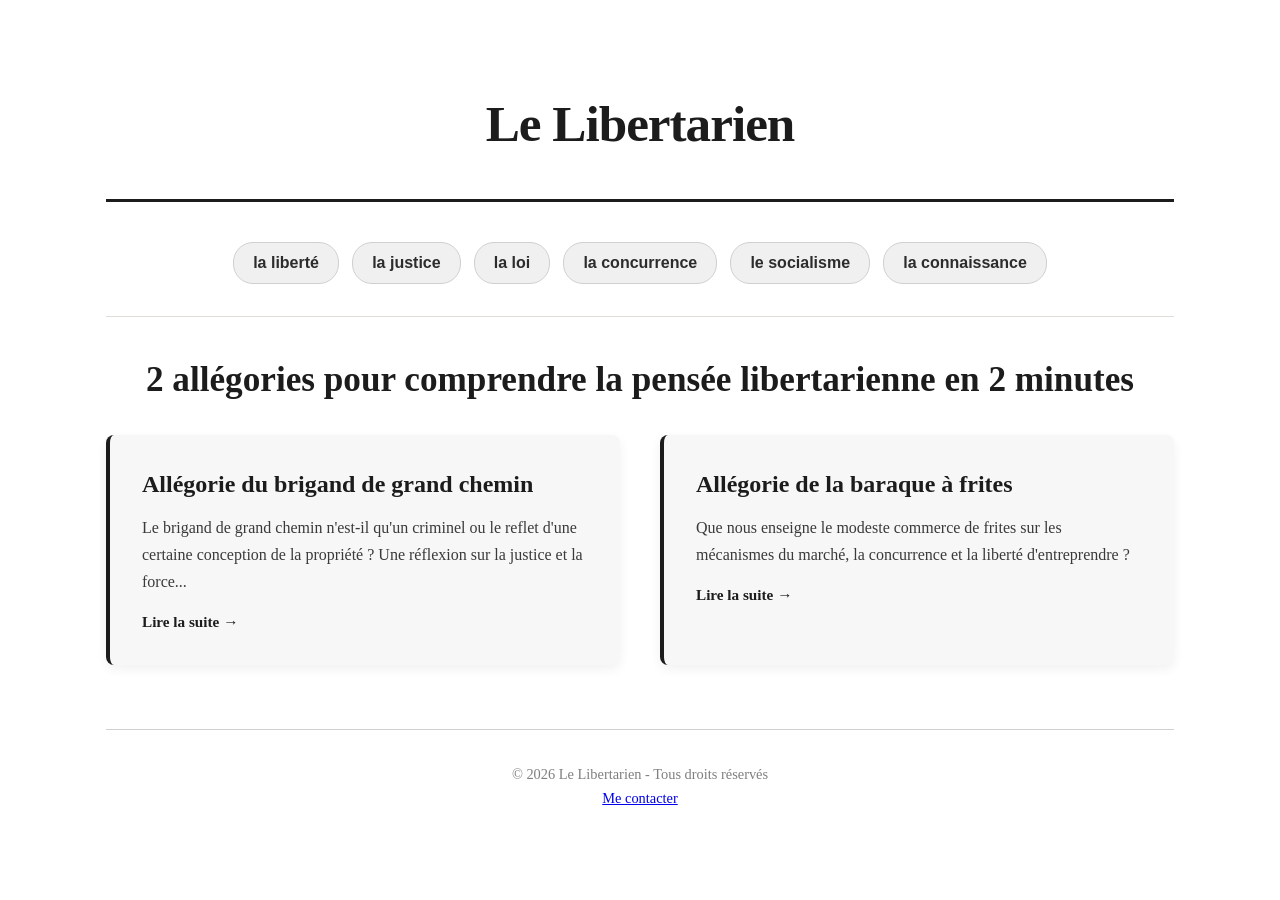
==== index.html @ c2d8efc6 "Update index.html ajout contact" ====
<!DOCTYPE html>
<html lang="fr">
<head>
    <meta charset="UTF-8" />
    <meta name="viewport" content="width=device-width, initial-scale=1.0" />
    <title>Le Libertarien - Philosophie libertarienne</title>
    <meta name="description" content="Site de philosophie libertarienne : liberté, justice, loi, concurrence, socialisme, connaissance." />
    <link rel="stylesheet" href="style.css" />
</head>
<body>
    <header>
        <h1>Le Libertarien</h1>
    </header>

    <!-- Navigation par mots-clés -->
    <nav>
        <ul>
            <li><a href="pages/liberte.html">la liberté</a></li>
            <li><a href="pages/justice.html">la justice</a></li>
            <li><a href="pages/loi.html">la loi</a></li>
            <li><a href="pages/concurrence.html">la concurrence</a></li>
            <li><a href="pages/socialisme.html">le socialisme</a></li>
            <li><a href="pages/connaissance.html">la connaissance</a></li>
        </ul>
    </nav>

    <!-- Aperçus d'articles -->
    <section class="articles">
        <h2>2 allégories pour comprendre la pensée libertarienne en 2 minutes</h2>
        <div class="grille-articles">
            <article>
                <h3><a href="pages/brigand.html">Allégorie du brigand de grand chemin</a></h3>
                <p>Le brigand de grand chemin n'est-il qu'un criminel ou le reflet d'une certaine conception de la propriété ? Une réflexion sur la justice et la force...</p>
                <a href="pages/brigand.html" class="lire-suite">Lire la suite →</a>
            </article>
            <article>
                <h3><a href="pages/frites.html">Allégorie de la baraque à frites</a></h3>
                <p>Que nous enseigne le modeste commerce de frites sur les mécanismes du marché, la concurrence et la liberté d'entreprendre ?</p>
                <a href="pages/frites.html" class="lire-suite">Lire la suite →</a>
            </article>
        </div>
    </section>

    <footer>
        <p>&copy; 2026 Le Libertarien - Tous droits réservés</p>
        <p class="contact"><a href="https://www.linkedin.com/in/renaud-du-peloux/" target="_blank" rel="noopener noreferrer">Me contacter</a></p>
    </footer>
</body>
</html>
---- style.css ----
/* ---------- RESET ---------- */
* {
    margin: 0;
    padding: 0;
    box-sizing: border-box;
}

body {
    font-family: 'Georgia', 'Times New Roman', serif;
    background: #ffffff;
    color: #1c1c1c;
    line-height: 1.7;
    padding: 2rem 1rem;
    max-width: 1100px;
    margin: 0 auto;
}

/* ---------- HEADER ---------- */
header {
    text-align: center;
    padding: 3rem 0 2rem;
    border-bottom: 3px solid #1c1c1c;
    margin-bottom: 2.5rem;
}

header h1 {
    font-size: 3.2rem;
    font-weight: 700;
    letter-spacing: -1px;
    color: #1c1c1c;
}

/* ---------- NAVIGATION (mots-clés en tags) ---------- */
nav {
    margin-bottom: 2.5rem;
    padding-bottom: 2rem;
    border-bottom: 1px solid #e0ddd8;
}

nav ul {
    display: flex;
    flex-wrap: wrap;
    justify-content: center;
    gap: 0.8rem;
    list-style: none;
    padding: 0;
}

nav a {
    display: inline-block;
    text-decoration: none;
    color: #2c2c2c;
    font-weight: 600;
    font-size: 1rem;
    font-family: 'Arial', sans-serif;
    text-transform: lowercase;
    padding: 0.4rem 1.2rem;
    background: #f0f0f0;
    border: 1px solid #d0d0d0;
    border-radius: 20px;
    transition: 0.25s ease;
}

nav a:hover {
    background: #1c1c1c;
    color: #ffffff;
    border-color: #1c1c1c;
    transform: scale(1.04);
}

/* ---------- ARTICLES (aperçus) ---------- */
.articles h2 {
    font-size: 2.2rem;
    font-weight: 700;
    margin-bottom: 2rem;
    color: #1c1c1c;
    text-align: center;
    line-height: 1.3;
}

.grille-articles {
    display: grid;
    grid-template-columns: repeat(auto-fit, minmax(300px, 1fr));
    gap: 2.5rem;
}

article {
    background: #f7f7f7;
    padding: 1.8rem 2rem;
    border-radius: 8px;
    box-shadow: 0 4px 12px rgba(0, 0, 0, 0.06);
    border-left: 4px solid #1c1c1c;
    transition: 0.25s;
}

article:hover {
    box-shadow: 0 8px 24px rgba(0, 0, 0, 0.12);
    transform: translateY(-4px);
}

article h3 {
    font-size: 1.5rem;
    margin-bottom: 0.6rem;
}

article h3 a {
    text-decoration: none;
    color: #1c1c1c;
}

article h3 a:hover {
    color: #4a4a4a;
    text-decoration: underline;
}

article p {
    color: #3a3a3a;
    font-size: 1rem;
    margin-bottom: 0.8rem;
}

.lire-suite {
    display: inline-block;
    color: #1c1c1c;
    text-decoration: none;
    font-weight: 600;
    font-size: 0.95rem;
    border-bottom: 1px solid transparent;
    transition: 0.2s;
}

.lire-suite:hover {
    border-bottom-color: #1c1c1c;
}

/* ---------- FOOTER ---------- */
footer {
    margin-top: 4rem;
    padding-top: 2rem;
    border-top: 1px solid #d0d0d0;
    text-align: center;
    font-size: 0.9rem;
    color: #7f7f7f;
}

/* ---------- PAGES INTERNES (articles complets) ---------- */
.page-article {
    max-width: 800px;
    margin: 0 auto;
}

.page-article .retour {
    display: inline-block;
    margin-bottom: 2rem;
    color: #1c1c1c;
    text-decoration: none;
    font-weight: 600;
}

.page-article .retour:hover {
    text-decoration: underline;
}

.page-article h1 {
    font-size: 2.8rem;
    margin-bottom: 1.5rem;
    line-height: 1.2;
}

.page-article .contenu {
    font-size: 1.15rem;
    line-height: 1.9;
}

.page-article .contenu p {
    margin-bottom: 1.2rem;
}

/* ---------- RESPONSIVE ---------- */
@media (max-width: 600px) {
    header h1 {
        font-size: 2.2rem;
    }

    nav ul {
        gap: 0.5rem;
    }

    nav a {
        font-size: 0.85rem;
        padding: 0.3rem 0.9rem;
    }

    .grille-articles {
        grid-template-columns: 1fr;
    }

    .page-article h1 {
        font-size: 2rem;
    }

    .articles h2 {
        font-size: 1.6rem;
    }
}
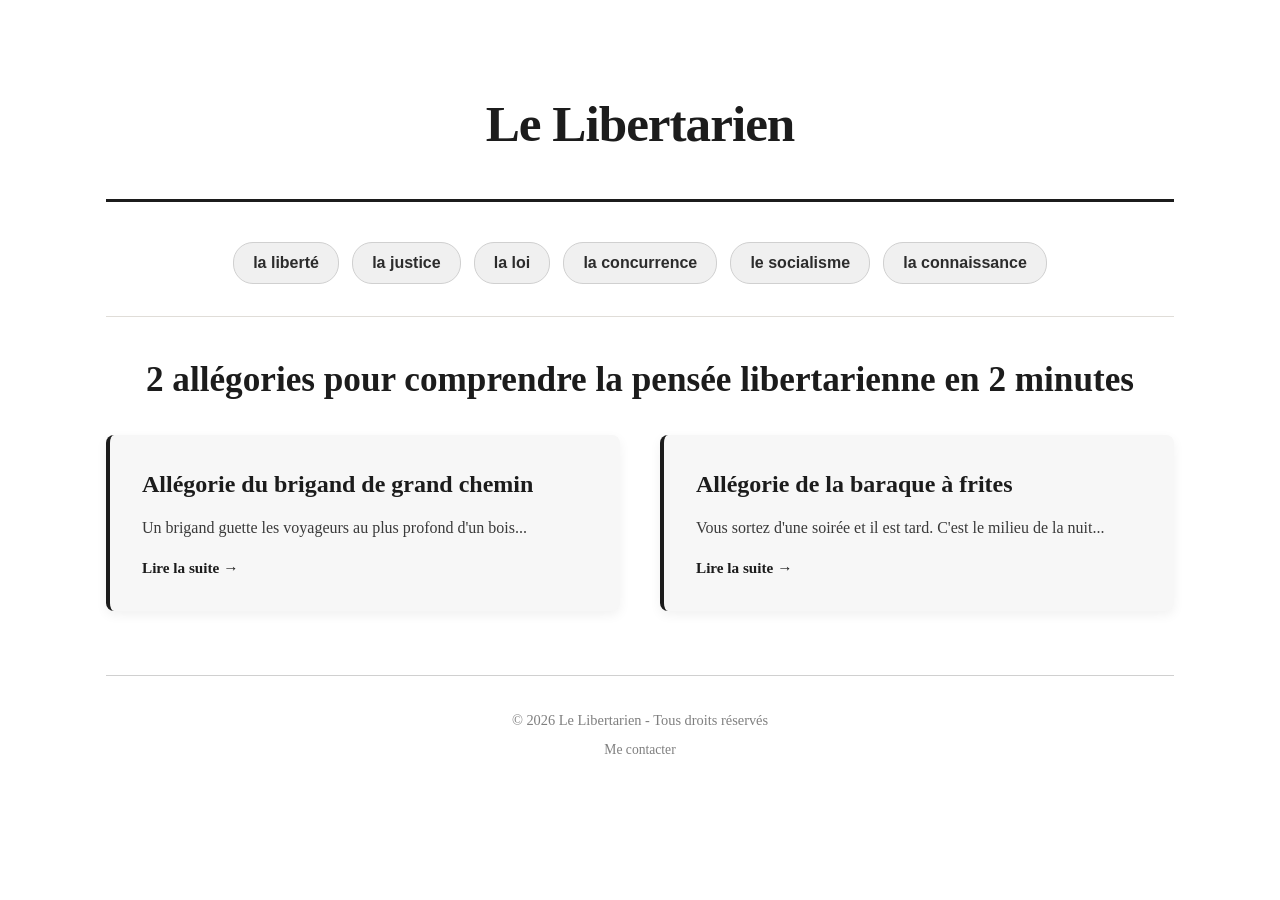
==== commit 682ec072: "Update index.html mise à jour preview des allégories" ====
--- a/index.html
+++ b/index.html
@@ -30,12 +30,12 @@
         <div class="grille-articles">
             <article>
                 <h3><a href="pages/brigand.html">Allégorie du brigand de grand chemin</a></h3>
-                <p>Le brigand de grand chemin n'est-il qu'un criminel ou le reflet d'une certaine conception de la propriété ? Une réflexion sur la justice et la force...</p>
+                <p>Un brigand guette les voyageurs au plus profond d'un bois...</p>
                 <a href="pages/brigand.html" class="lire-suite">Lire la suite →</a>
             </article>
             <article>
                 <h3><a href="pages/frites.html">Allégorie de la baraque à frites</a></h3>
-                <p>Que nous enseigne le modeste commerce de frites sur les mécanismes du marché, la concurrence et la liberté d'entreprendre ?</p>
+                <p>Vous sortez d'une soirée et il est tard. C'est le milieu de la nuit...</p>
                 <a href="pages/frites.html" class="lire-suite">Lire la suite →</a>
             </article>
         </div>
--- a/style.css
+++ b/style.css
@@ -143,6 +143,23 @@
     color: #7f7f7f;
 }
 
+footer .contact {
+    margin-top: 0.3rem;
+}
+
+footer .contact a {
+    color: #7f7f7f;
+    text-decoration: none;
+    font-size: 0.85rem;
+    transition: 0.2s;
+    border-bottom: 1px solid transparent;
+}
+
+footer .contact a:hover {
+    color: #1c1c1c;
+    border-bottom-color: #1c1c1c;
+}
+
 /* ---------- PAGES INTERNES (articles complets) ---------- */
 .page-article {
     max-width: 800px;
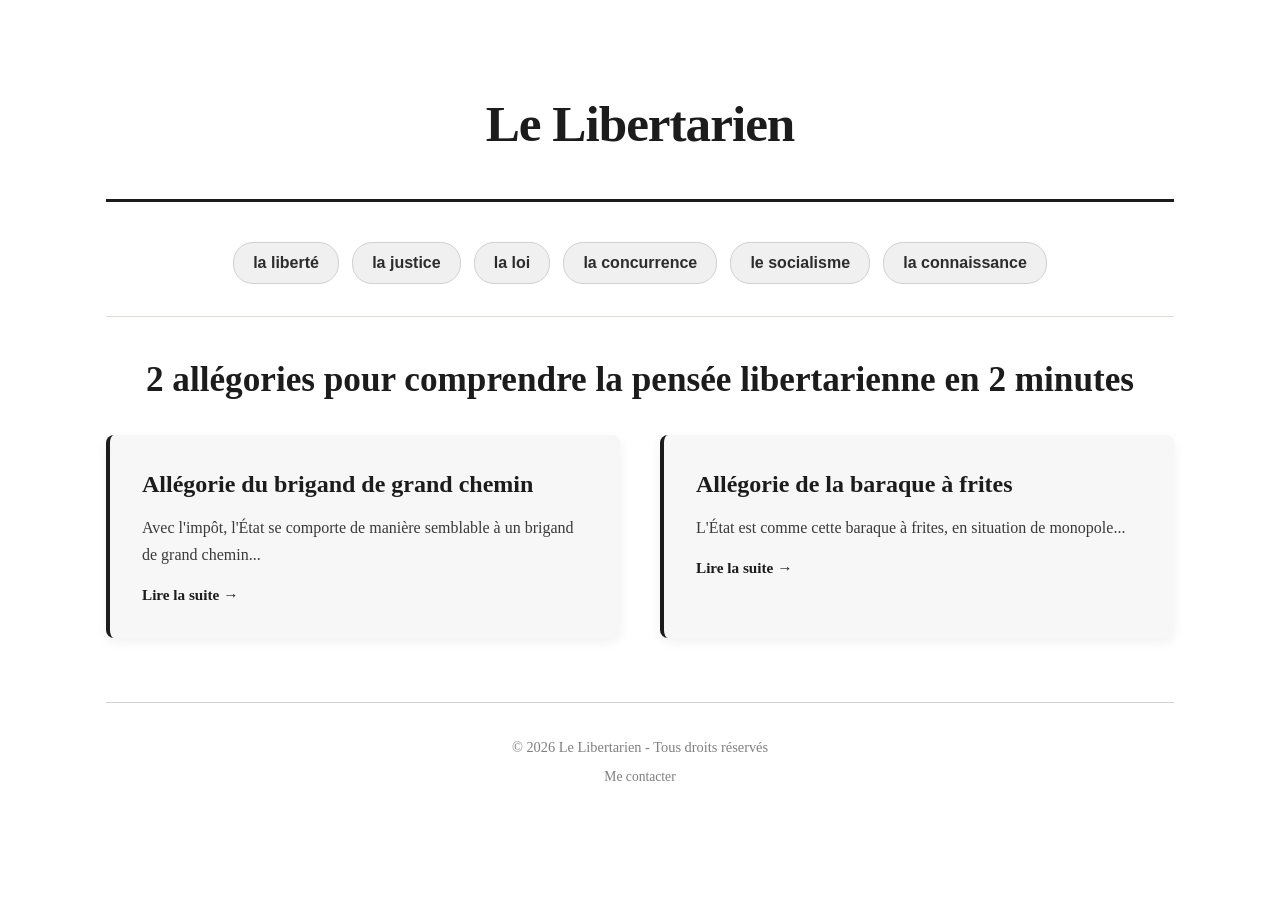
==== commit bfd58f8e: "Update index.html mise à jour des articles previews" ====
--- a/index.html
+++ b/index.html
@@ -30,12 +30,12 @@
         <div class="grille-articles">
             <article>
                 <h3><a href="pages/brigand.html">Allégorie du brigand de grand chemin</a></h3>
-                <p>Un brigand guette les voyageurs au plus profond d'un bois...</p>
+                <p>Avec l'impôt, l'État se comporte de manière semblable à un brigand de grand chemin...</p>
                 <a href="pages/brigand.html" class="lire-suite">Lire la suite →</a>
             </article>
             <article>
                 <h3><a href="pages/frites.html">Allégorie de la baraque à frites</a></h3>
-                <p>Vous sortez d'une soirée et il est tard. C'est le milieu de la nuit...</p>
+                <p>L'État est comme cette baraque à frites, en situation de monopole...</p>
                 <a href="pages/frites.html" class="lire-suite">Lire la suite →</a>
             </article>
         </div>
